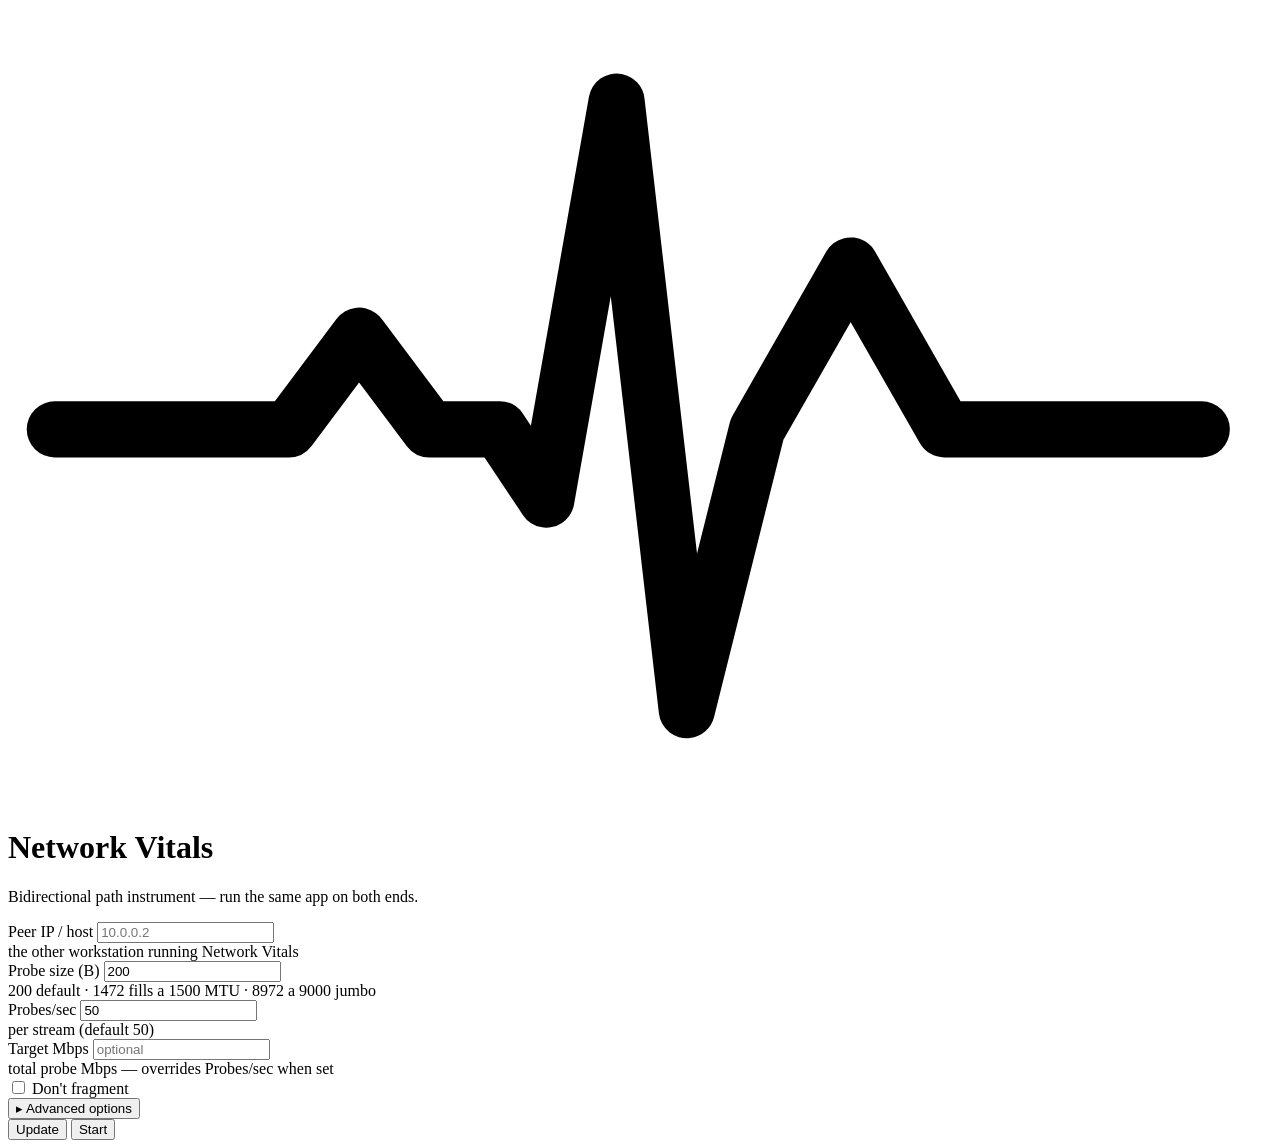
==== ui/launcher.html @ 98109116 "Introduce HPE Demo Instrument web UI Replace the neon glass default with a restrained HPE-green Oper" ====
<!DOCTYPE html>
<html lang="en">
<head>
<meta charset="utf-8">
<meta name="viewport" content="width=device-width, initial-scale=1">
<!--
THESIS: Launcher first screen is peer → Start; advanced stays secondary.
OWN-WORLD: HPE Demo Instrument (shared tokens).
STORY: SE picks the other workstation and starts measuring in seconds.
FIRST VIEWPORT: brand hero, peer field, essentials, primary Start.
FORM: HPE Demo Instrument
-->
<title>Network Vitals — Launch</title>
<link rel="stylesheet" href="/css/tokens.css">
<link rel="stylesheet" href="/css/app.css">
</head>
<body>
<div class="app">
  <div class="launch">
    <div class="hero">
      <div class="brand" style="margin-bottom:12px">
        <svg class="brand-mark" viewBox="0 0 54 34" fill="none" aria-hidden="true">
          <polyline points="2,18 12,18 15,14 18,18 21,18 23,21 26,4 29,30 32,18 36,11 40,18 51,18"
            stroke="currentColor" stroke-width="2.4" stroke-linecap="round" stroke-linejoin="round"/>
        </svg>
        <div>
          <h1>Network Vitals <span style="color:var(--txt-faint);font-weight:500;font-size:0.95rem" id="ver"></span></h1>
        </div>
      </div>
      <p>Bidirectional path instrument — run the same app on both ends.</p>
      <p style="color:var(--txt-faint);font-size:0.8rem;margin-top:6px" id="localIps"></p>
    </div>

    <form id="launchForm" autocomplete="off">
      <div class="form-grid">
        <label for="peer">Peer IP / host</label>
        <input id="peer" name="peer" list="recentPeers" required placeholder="10.0.0.2">
        <datalist id="recentPeers"></datalist>
        <div class="hint">the other workstation running Network Vitals</div>

        <label for="size">Probe size (B)</label>
        <input id="size" name="size" value="200">
        <div class="hint">200 default · 1472 fills a 1500 MTU · 8972 a 9000 jumbo</div>

        <label for="pps">Probes/sec</label>
        <input id="pps" name="pps" value="50">
        <div class="hint">per stream (default 50)</div>

        <label for="mbps">Target Mbps</label>
        <input id="mbps" name="mbps" value="" placeholder="optional">
        <div class="hint">total probe Mbps — overrides Probes/sec when set</div>

        <label></label>
        <label style="color:var(--txt)"><input type="checkbox" id="df" name="dont_fragment"> Don't fragment</label>
      </div>

      <div class="adv">
        <button type="button" class="btn ghost" id="btnAdv">▸ Advanced options</button>
        <div id="advPanel" style="display:none;margin-top:14px">
          <div class="form-grid">
            <label for="bind">Bind address</label>
            <input id="bind" value="0.0.0.0">
            <label for="udp">UDP ports</label>
            <input id="udp" value="30201,30202">
            <label for="tcp">TCP ports</label>
            <input id="tcp" value="30101,30102">
            <label for="profiles">Profiles</label>
            <input id="profiles" value="" placeholder="voice,video,bulk…">
            <label for="dscp">DSCP</label>
            <input id="dscp" value="" placeholder="EF,AF41,…">
            <label for="window">Window (s)</label>
            <input id="window" value="10">
            <label for="timeout">Probe timeout (s)</label>
            <input id="timeout" value="2">
            <label for="deadband">Loss deadband (%)</label>
            <input id="deadband" value="0.5">
            <label for="history">Chart history (s)</label>
            <input id="history" value="300">
            <label for="refresh">UI refresh (ms)</label>
            <input id="refresh" value="500">
            <label></label>
            <label style="color:var(--txt)"><input type="checkbox" id="vxlan"> VXLAN encapsulation</label>
            <label for="vni">VXLAN VNI</label>
            <input id="vni" value="100">
            <label for="vxport">VXLAN UDP port</label>
            <input id="vxport" value="4789">
            <label></label>
            <label style="color:var(--txt)"><input type="checkbox" id="console"> Console UI</label>
          </div>
        </div>
      </div>

      <div class="launch-bar">
        <button type="button" class="btn" id="btnUpdate">Update</button>
        <button type="submit" class="btn primary" id="btnStart">Start</button>
      </div>
      <p id="err" style="color:var(--danger);margin-top:12px;display:none"></p>
    </form>
  </div>
</div>
<script src="/js/launcher.js"></script>
</body>
</html>
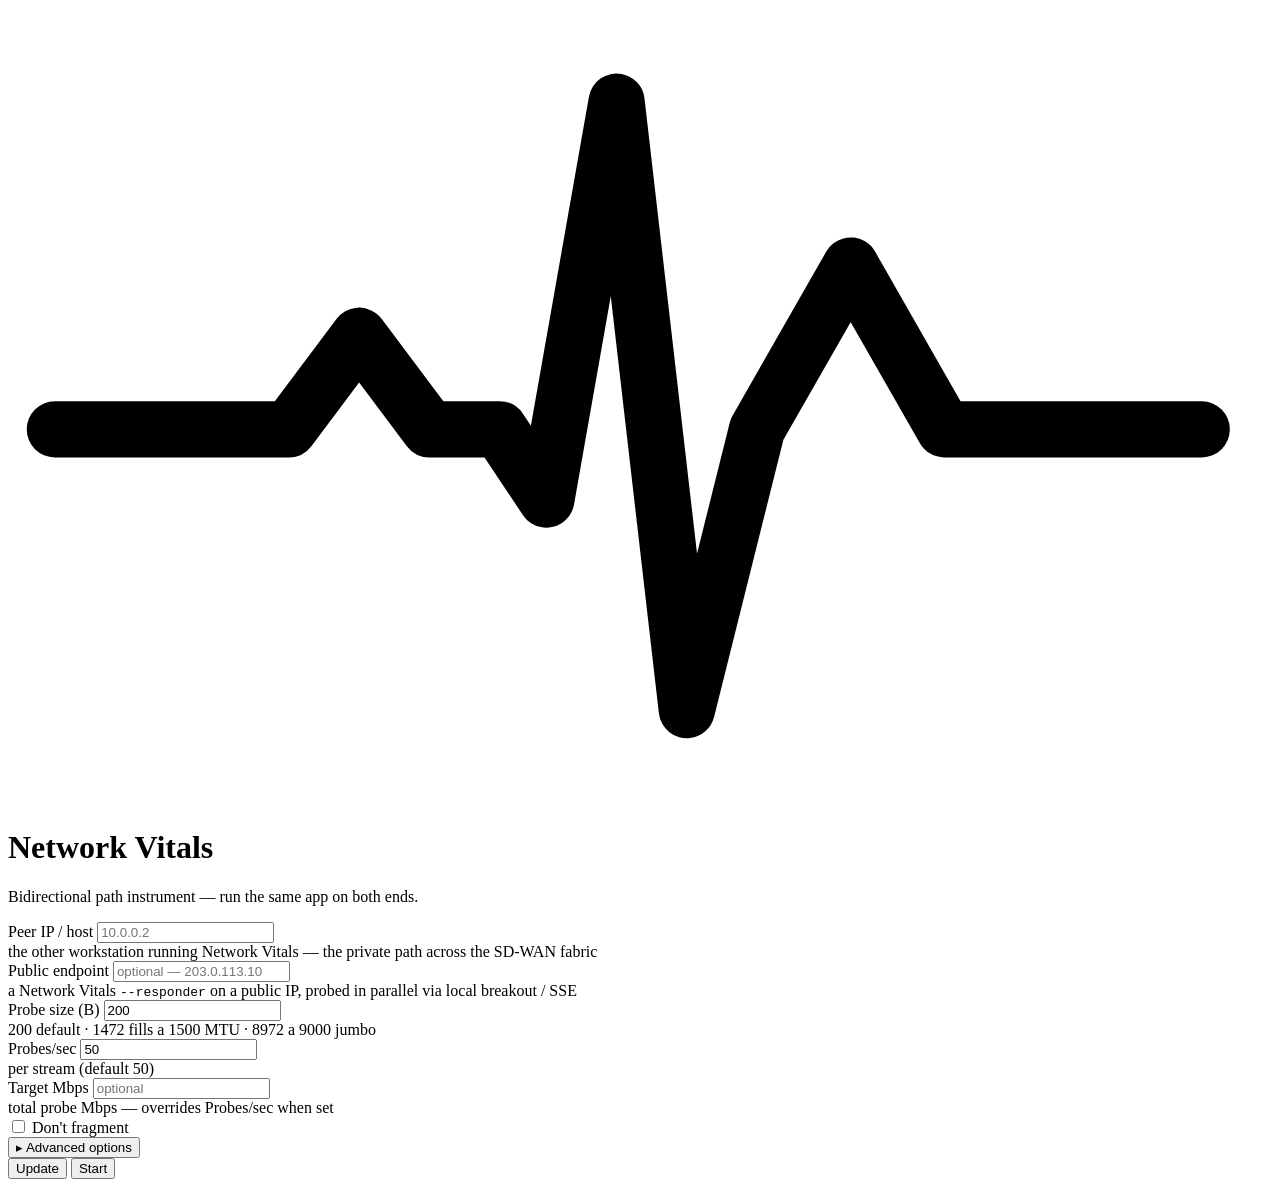
==== commit 8b5616cd: "Add a public traffic endpoint for local breakout / SSE (--public, --responder) Today every probe str" ====
--- a/ui/launcher.html
+++ b/ui/launcher.html
@@ -36,7 +36,11 @@
         <label for="peer">Peer IP / host</label>
         <input id="peer" name="peer" list="recentPeers" required placeholder="10.0.0.2">
         <datalist id="recentPeers"></datalist>
-        <div class="hint">the other workstation running Network Vitals</div>
+        <div class="hint">the other workstation running Network Vitals — the private path across the SD-WAN fabric</div>
+
+        <label for="public">Public endpoint</label>
+        <input id="public" name="public" placeholder="optional — 203.0.113.10">
+        <div class="hint">a Network Vitals <code>--responder</code> on a public IP, probed in parallel via local breakout / SSE</div>
 
         <label for="size">Probe size (B)</label>
         <input id="size" name="size" value="200">
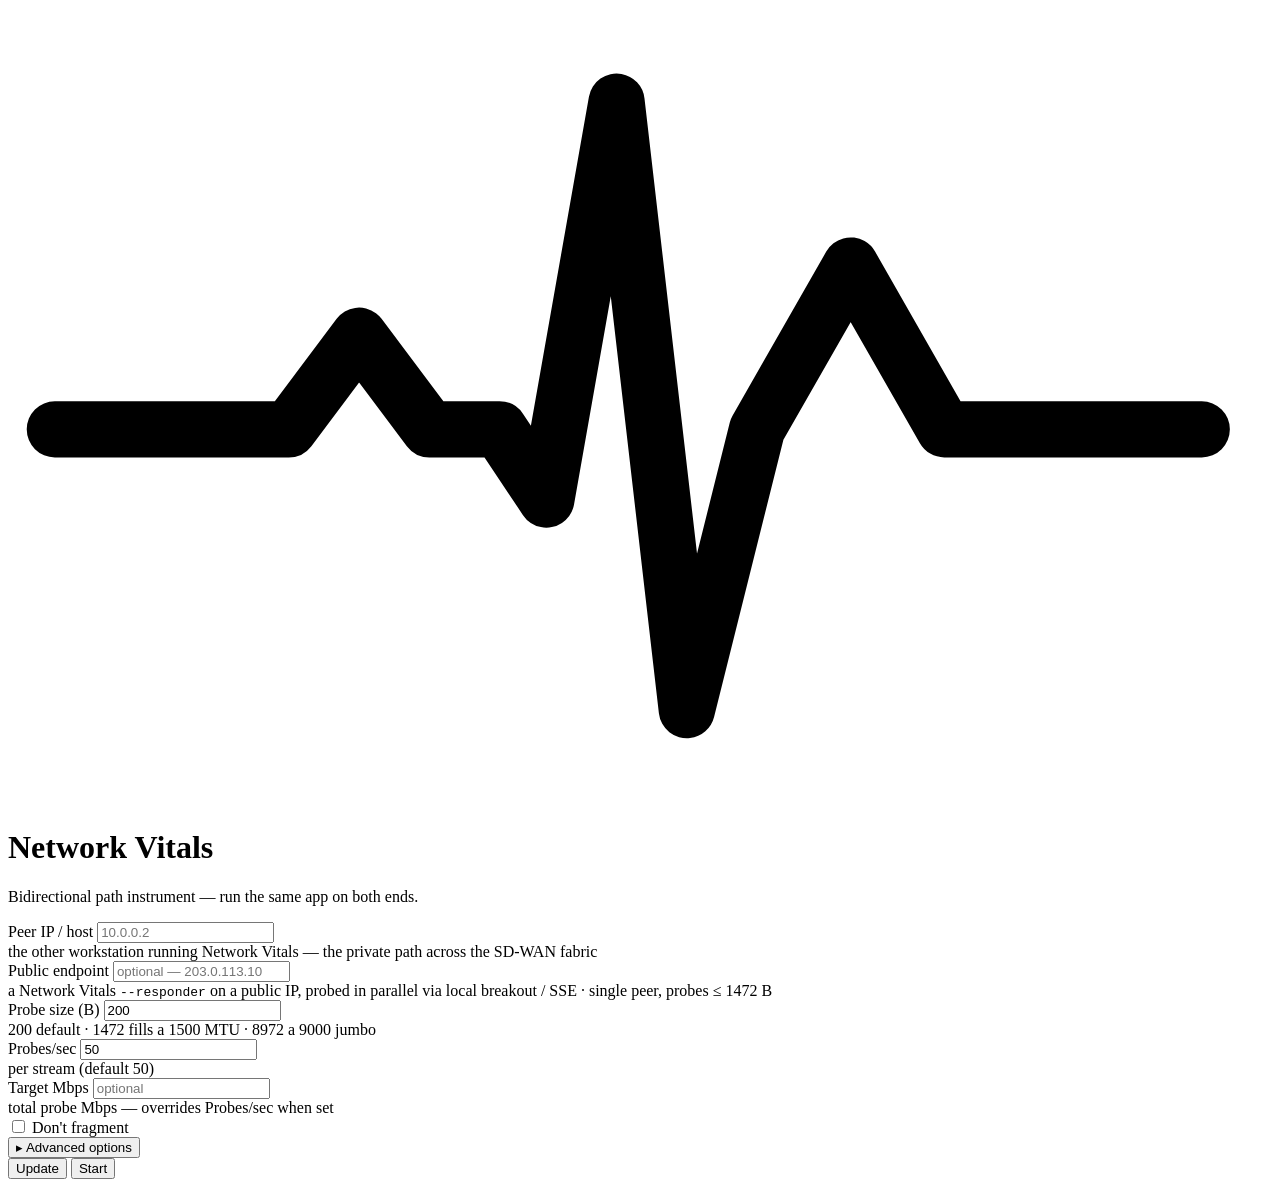
==== commit 0e072c69: "Public endpoint: single-peer + standard MTU; source reporting; live route view Scope the public endp" ====
--- a/ui/launcher.html
+++ b/ui/launcher.html
@@ -40,7 +40,7 @@
 
         <label for="public">Public endpoint</label>
         <input id="public" name="public" placeholder="optional — 203.0.113.10">
-        <div class="hint">a Network Vitals <code>--responder</code> on a public IP, probed in parallel via local breakout / SSE</div>
+        <div class="hint" id="publicHint">a Network Vitals <code>--responder</code> on a public IP, probed in parallel via local breakout / SSE · single peer, probes ≤ 1472 B</div>
 
         <label for="size">Probe size (B)</label>
         <input id="size" name="size" value="200">
